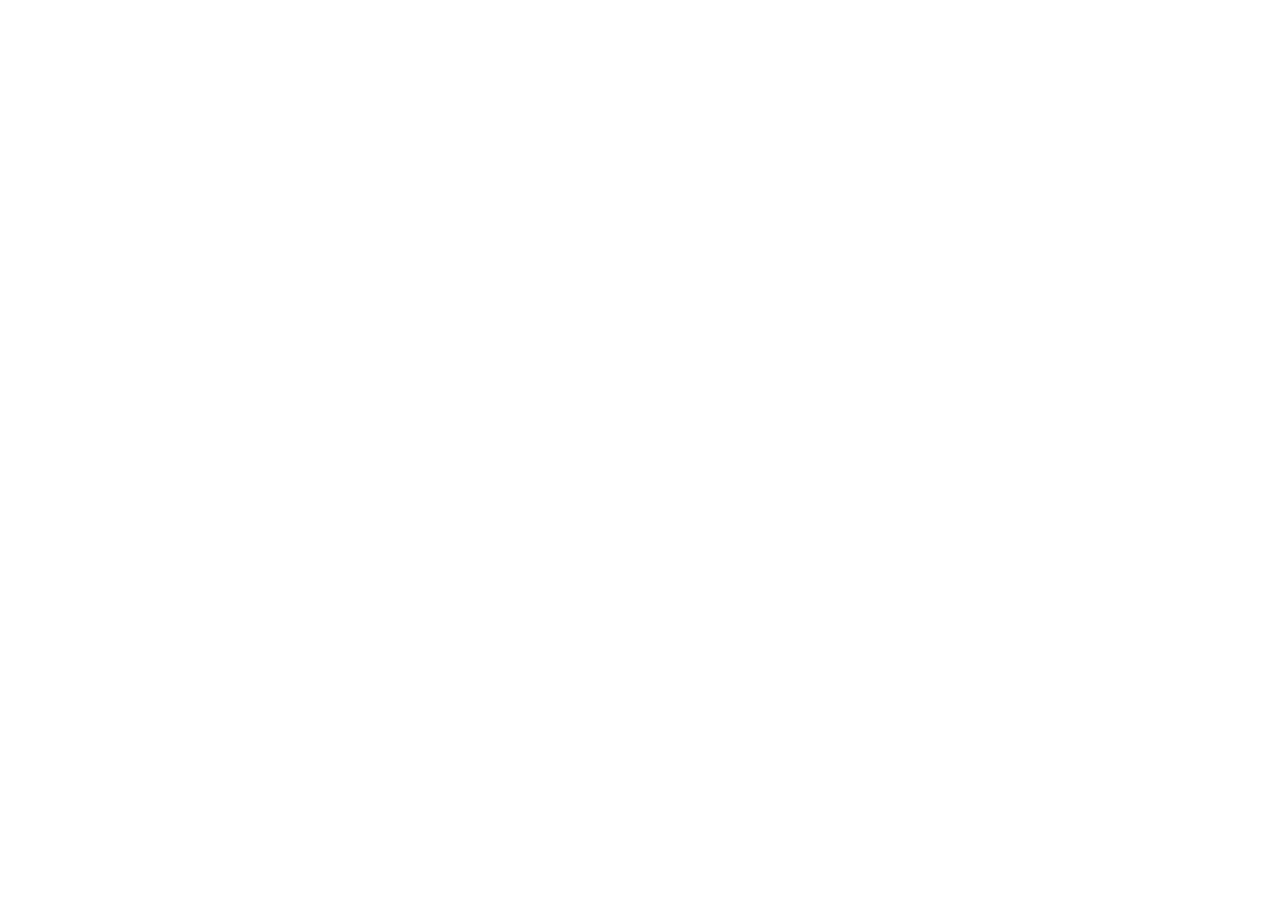
==== galerie-photo/index.html @ 988498fe "initialisation des projets" ====
<!DOCTYPE html>
<html lang="en">
<head>
    <meta charset="UTF-8">
    <meta name="viewport" content="width=device-width, initial-scale=1.0">
    <title>Galerie | Photos</title>
</head>
<body>
    
</body>
</html>
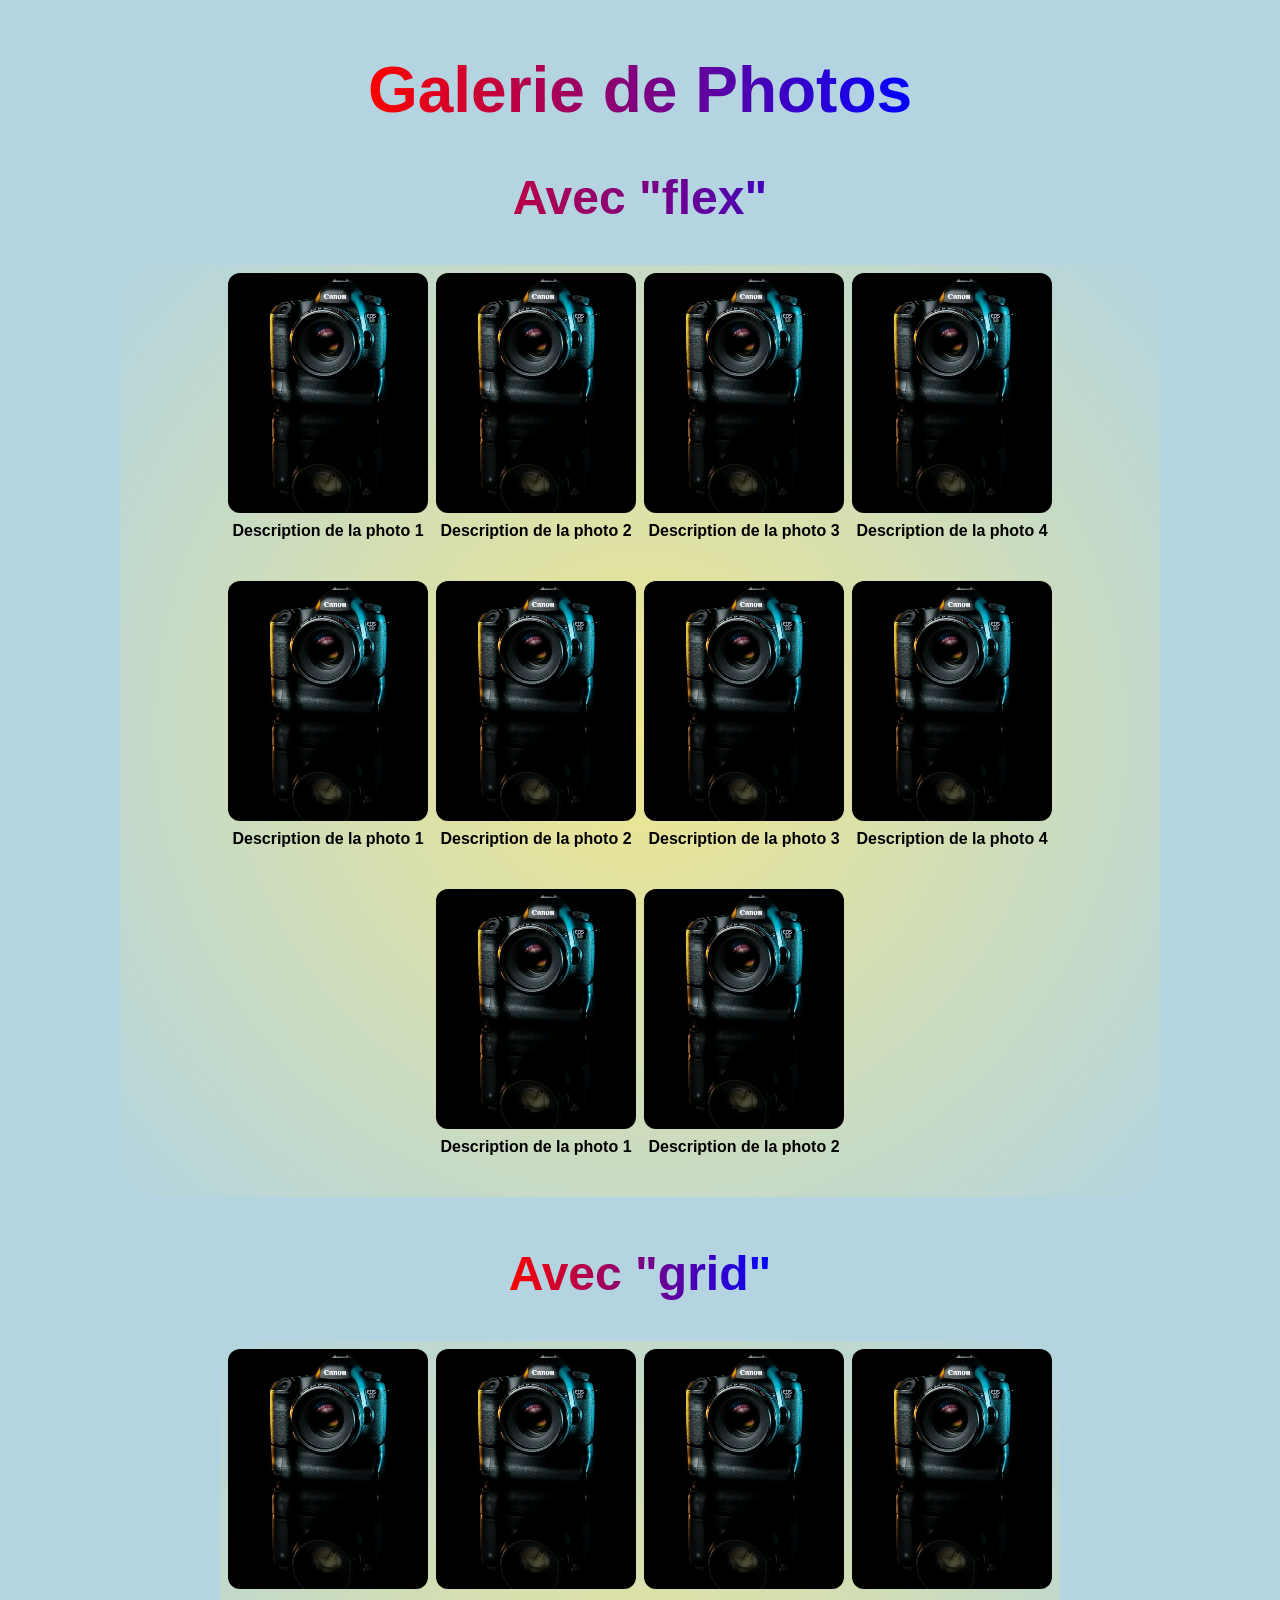
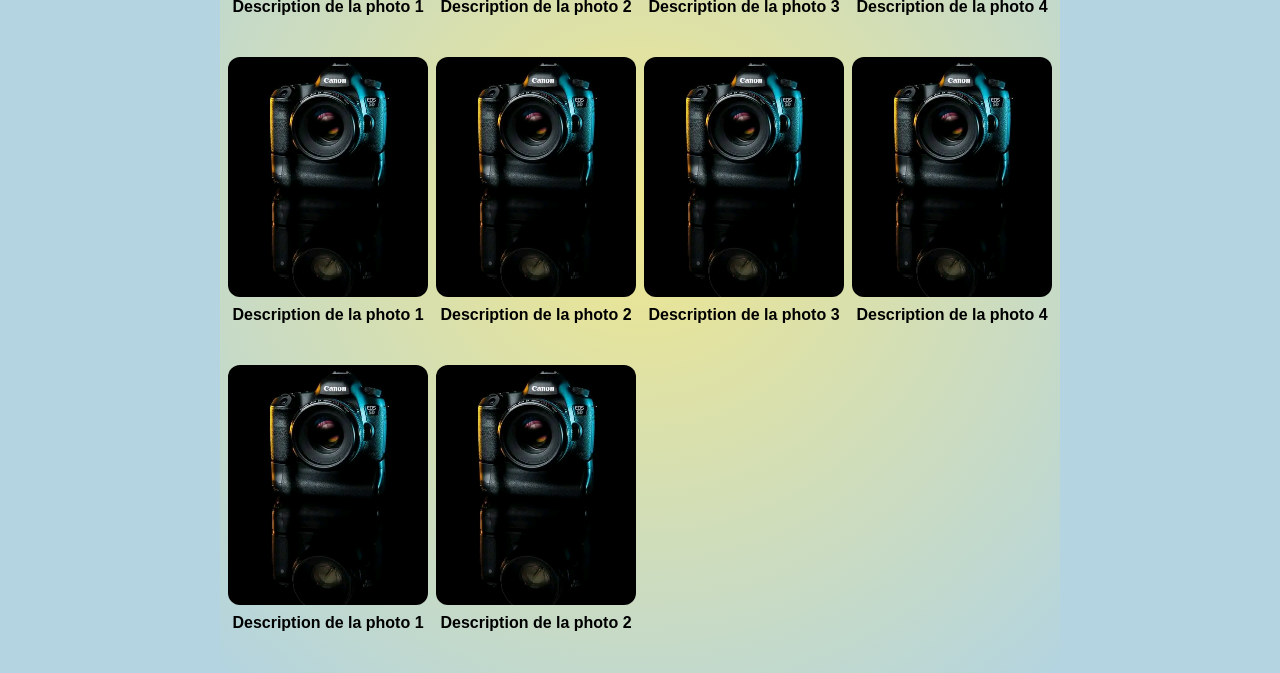
==== commit bdd6190d: "finalisation du projet galerie photo" ====
--- a/galerie-photo/index.html
+++ b/galerie-photo/index.html
@@ -4,8 +4,100 @@
     <meta charset="UTF-8">
     <meta name="viewport" content="width=device-width, initial-scale=1.0">
     <title>Galerie | Photos</title>
+    <link rel="stylesheet" href="style.css">
 </head>
 <body>
-    
+  <div class="title">
+    <h1>Galerie de Photos</h1>
+    <h2>Avec "flex"</h2>
+  </div>
+  <div class="conteneur">
+   <div class="photo">
+      <img src="assets/images/cmr.jpg" alt="Photo 1">
+      <div class="desc">Description de la photo 1</div>
+    </div>
+    <div class="photo">
+      <img src="assets/images/cmr.jpg" alt="Photo 2">
+      <div class="desc">Description de la photo 2</div>
+    </div>
+    <div class="photo">
+      <img src="assets/images/cmr.jpg" alt="Photo 3">
+      <div class="desc">Description de la photo 3</div>
+    </div>
+    <div class="photo">
+      <img src="assets/images/cmr.jpg" alt="Photo 4">
+      <div class="desc">Description de la photo 4</div>
+    </div>
+    <div class="photo">
+      <img src="assets/images/cmr.jpg" alt="Photo 1">
+      <div class="desc">Description de la photo 1</div>
+    </div>
+    <div class="photo">
+      <img src="assets/images/cmr.jpg" alt="Photo 2">
+      <div class="desc">Description de la photo 2</div>
+    </div>
+    <div class="photo">
+      <img src="assets/images/cmr.jpg" alt="Photo 3">
+      <div class="desc">Description de la photo 3</div>
+    </div>
+    <div class="photo">
+      <img src="assets/images/cmr.jpg" alt="Photo 4">
+      <div class="desc">Description de la photo 4</div>
+    </div>
+      <div class="photo">
+      <img src="assets/images/cmr.jpg" alt="Photo 1">
+      <div class="desc">Description de la photo 1</div>
+    </div>
+    <div class="photo">
+      <img src="assets/images/cmr.jpg" alt="Photo 2">
+      <div class="desc">Description de la photo 2</div>
+    </div>
+  </div> 
+
+  <div class="title">
+    <h2>Avec "grid"</h2>
+  </div>
+  <div class="conteneur2">
+   <div class="photo">
+      <img src="assets/images/cmr.jpg" alt="Photo 1">
+      <div class="desc">Description de la photo 1</div>
+    </div>
+    <div class="photo">
+      <img src="assets/images/cmr.jpg" alt="Photo 2">
+      <div class="desc">Description de la photo 2</div>
+    </div>
+    <div class="photo">
+      <img src="assets/images/cmr.jpg" alt="Photo 3">
+      <div class="desc">Description de la photo 3</div>
+    </div>
+    <div class="photo">
+      <img src="assets/images/cmr.jpg" alt="Photo 4">
+      <div class="desc">Description de la photo 4</div>
+    </div>
+    <div class="photo">
+      <img src="assets/images/cmr.jpg" alt="Photo 1">
+      <div class="desc">Description de la photo 1</div>
+    </div>
+    <div class="photo">
+      <img src="assets/images/cmr.jpg" alt="Photo 2">
+      <div class="desc">Description de la photo 2</div>
+    </div>
+    <div class="photo">
+      <img src="assets/images/cmr.jpg" alt="Photo 3">
+      <div class="desc">Description de la photo 3</div>
+    </div>
+    <div class="photo">
+      <img src="assets/images/cmr.jpg" alt="Photo 4">
+      <div class="desc">Description de la photo 4</div>
+    </div>
+      <div class="photo">
+      <img src="assets/images/cmr.jpg" alt="Photo 1">
+      <div class="desc">Description de la photo 1</div>
+    </div>
+    <div class="photo">
+      <img src="assets/images/cmr.jpg" alt="Photo 2">
+      <div class="desc">Description de la photo 2</div>
+    </div>
+  </div> 
 </body>
 </html>
--- a/galerie-photo/style.css
+++ b/galerie-photo/style.css
@@ -0,0 +1,126 @@
+body{
+    margin: 0;
+    padding: 0;
+    text-align: center;
+    display: flex;
+    flex-direction: column;
+    justify-content: center;
+    align-items: center;
+    background-color: #b3d4e0;
+    font-family: sans-serif;
+}
+.title{
+    font-size: 2rem;
+    font-weight: bold;
+    margin-top: 10px;
+    background: linear-gradient(to left,darkviolet,#f0e78e,blue,red);
+    background-size: 300% 100%;
+    -webkit-background-clip: text;
+    -webkit-text-fill-color: transparent;
+    background-clip: text;
+}
+.conteneur{
+    width: 80%;
+    height: 80%;
+    display: flex;
+    flex-direction: row;
+    flex-wrap: wrap;
+    justify-content: center;
+    background: radial-gradient(circle, #f0e78e,#b3d4e0);
+    gap: 8px;
+    padding: 8px;
+    border-radius: 12px;
+}
+.photo{
+    width: 200px;
+    height: 300px;
+    transition: 1s;
+}
+.photo img{
+    width: 100%;
+    height: 80%;
+    object-fit: cover;
+    border-radius: 12px;
+    background-repeat: no-repeat;
+    background-position: center;
+    background-size: cover;
+}
+.desc{
+    color:black;
+    font-size: 1rem;
+    font-weight: 800;
+    margin-top: 5px;
+}
+.conteneur2{
+    display: grid;
+    grid-template-columns: repeat(4, 1fr);
+    grid-template-rows: repeat(3, 1fr);
+    padding: 8px;
+    gap: 8px;
+    flex-wrap: wrap;
+    border-radius: 12px;
+    background: radial-gradient(circle, #f0e78e,#b3d4e0);
+
+}
+.photo:hover{
+    transform: scale(1.05);  
+    text-transform: underline;
+}
+
+@media  screen and (max-width: 350px){
+    .conteneur{
+        width: 70%;
+        height: 70%;
+        flex-direction: column;
+    } 
+    .title{
+        font-size: 1em;
+    }
+    .photo{
+        width: 100%;
+        height: 200px;
+    }
+    .conteneur2{
+       grid-template-columns: repeat(auto-fit,minmax(300px, 1fr));
+       grid-template-rows: auto;
+}
+}
+
+@media screen and (max-width: 780px) {
+    .conteneur{
+        width: 9%;
+        flex-direction: column;
+    } 
+    .title{
+        font-size: 1em;
+    }
+    .photo{
+        width: 100%;
+    }
+    .conteneur2 img{
+      width: 90%;
+      display: grid;
+      grid-template-columns: repeat(auto-fit,minmax(300px, 1fr));
+      grid-template-rows: auto;
+}
+}
+
+@media screen and (max-width: 1024px) {
+    .conteneur{
+        width: 70%;
+        height: 70%;
+        flex-direction: column;
+    } 
+    .title{
+        font-size: 1em;
+    }
+    .photo{
+        width: 90%;
+    }
+    .conteneur2 img{
+      width: 90%;
+      display: grid;
+      grid-template-columns: repeat(3, 1fr);
+      grid-template-rows: auto;
+}
+}
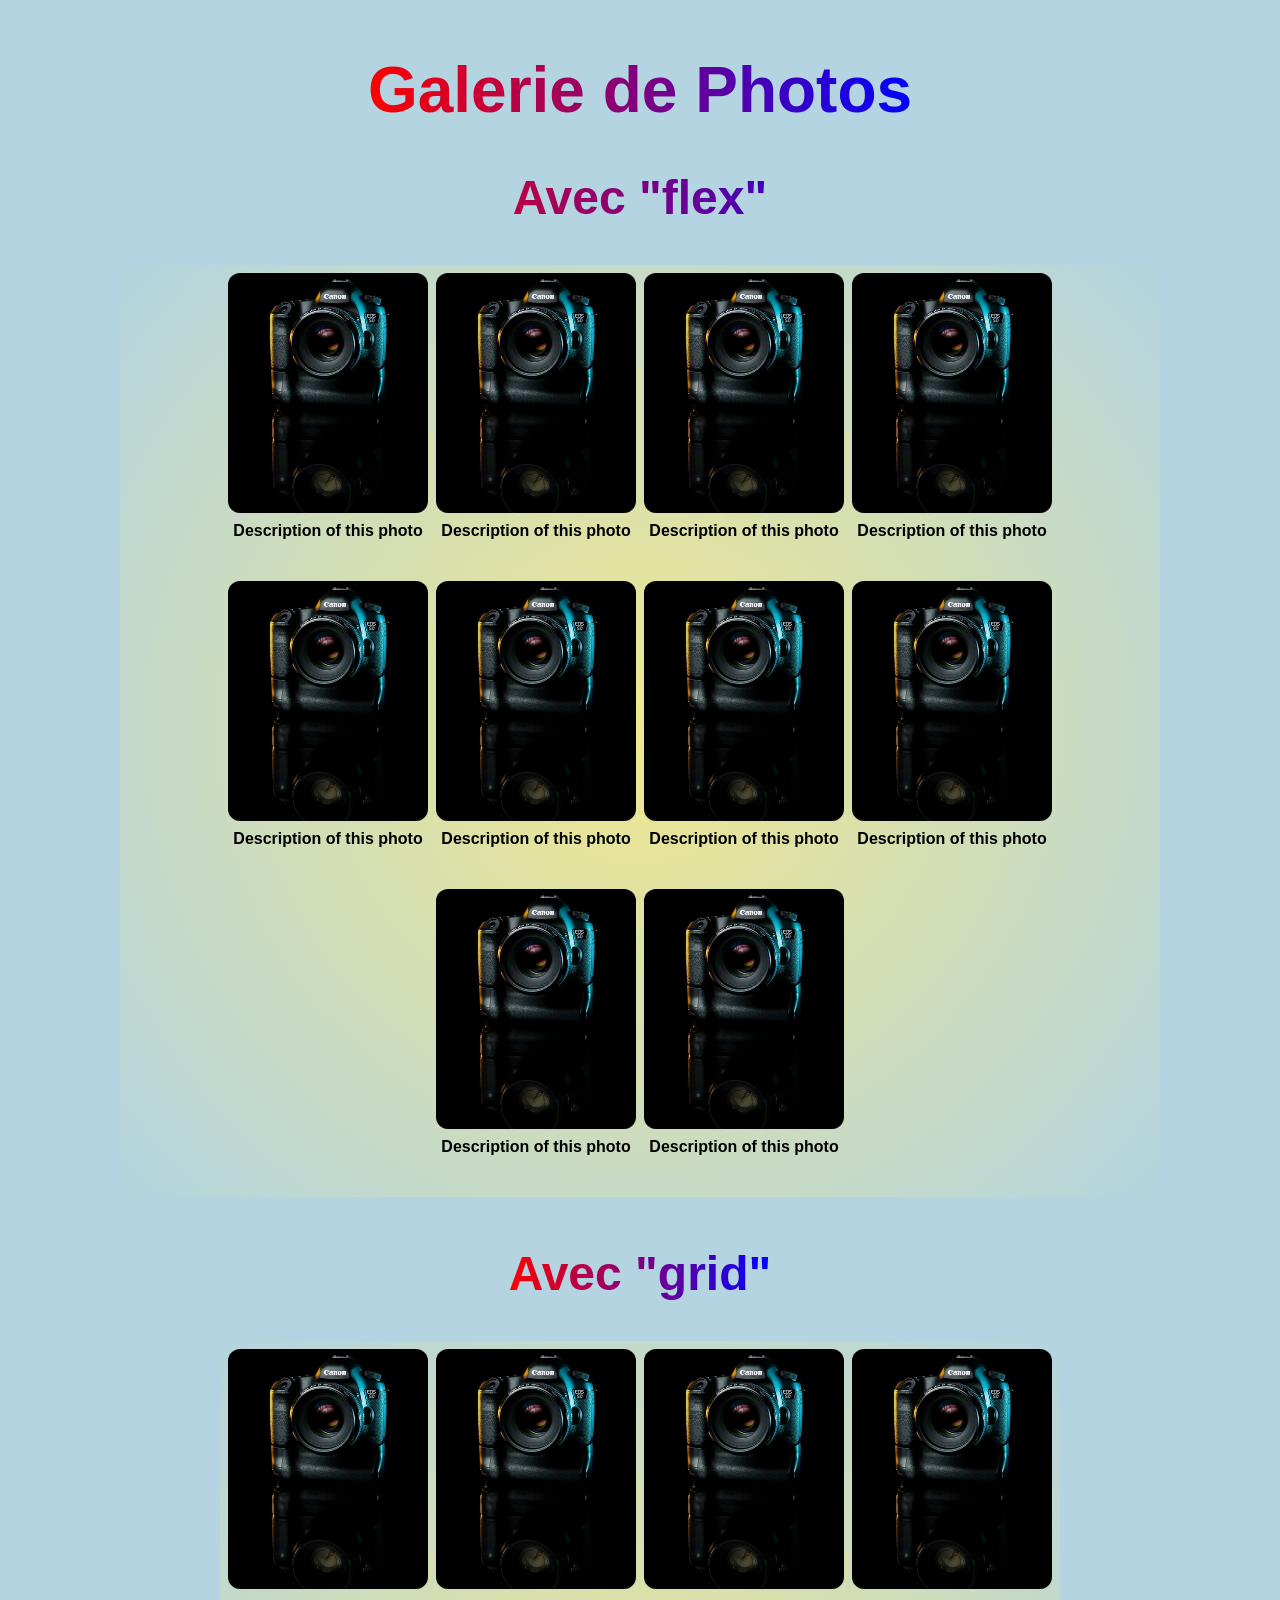
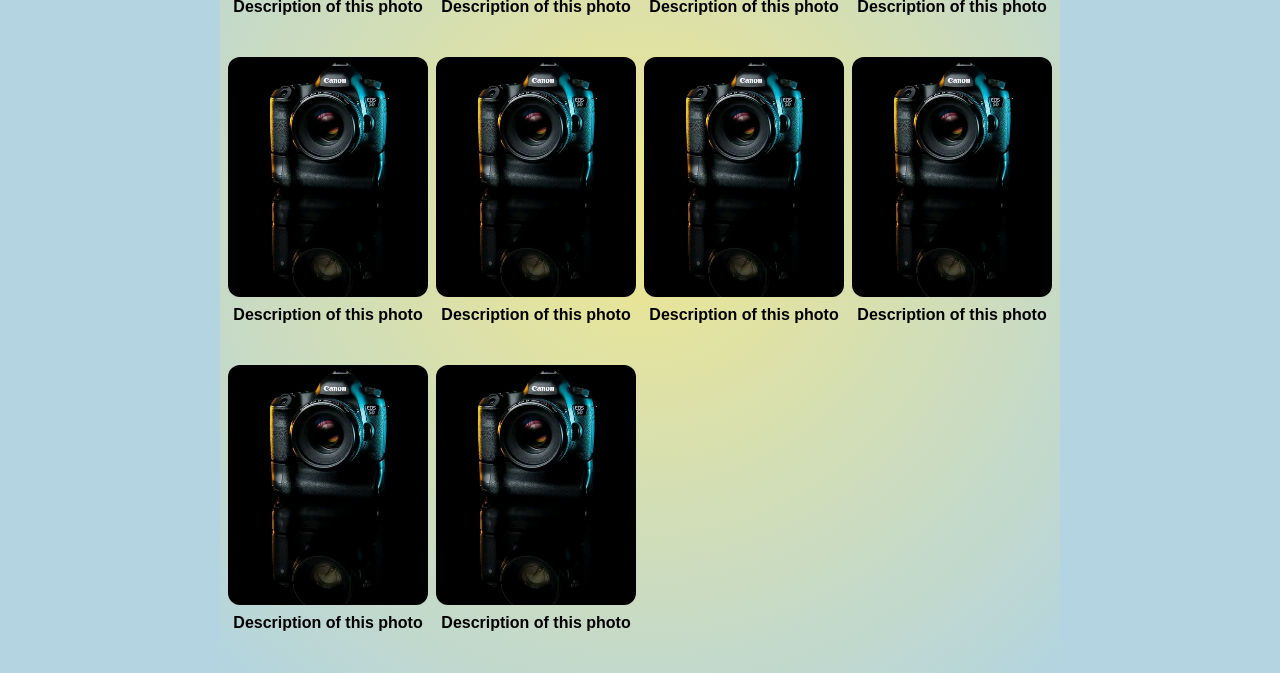
==== commit 157c442c: "finalisation du projet galerie photo3" ====
--- a/galerie-photo/index.html
+++ b/galerie-photo/index.html
@@ -14,43 +14,43 @@
   <div class="conteneur">
    <div class="photo">
       <img src="assets/images/cmr.jpg" alt="Photo 1">
-      <div class="desc">Description de la photo 1</div>
+      <div class="desc">Description of this photo</div>
     </div>
     <div class="photo">
       <img src="assets/images/cmr.jpg" alt="Photo 2">
-      <div class="desc">Description de la photo 2</div>
+      <div class="desc">Description of this photo</div>
     </div>
     <div class="photo">
       <img src="assets/images/cmr.jpg" alt="Photo 3">
-      <div class="desc">Description de la photo 3</div>
+      <div class="desc">Description of this photo</div>
     </div>
     <div class="photo">
       <img src="assets/images/cmr.jpg" alt="Photo 4">
-      <div class="desc">Description de la photo 4</div>
+      <div class="desc">Description of this photo</div>
     </div>
     <div class="photo">
       <img src="assets/images/cmr.jpg" alt="Photo 1">
-      <div class="desc">Description de la photo 1</div>
+      <div class="desc">Description of this photo</div>
     </div>
     <div class="photo">
       <img src="assets/images/cmr.jpg" alt="Photo 2">
-      <div class="desc">Description de la photo 2</div>
+      <div class="desc">Description of this photo</div>
     </div>
     <div class="photo">
       <img src="assets/images/cmr.jpg" alt="Photo 3">
-      <div class="desc">Description de la photo 3</div>
+      <div class="desc">Description of this photo</div>
     </div>
     <div class="photo">
       <img src="assets/images/cmr.jpg" alt="Photo 4">
-      <div class="desc">Description de la photo 4</div>
+      <div class="desc">Description of this photo</div>
     </div>
       <div class="photo">
       <img src="assets/images/cmr.jpg" alt="Photo 1">
-      <div class="desc">Description de la photo 1</div>
+      <div class="desc">Description of this photo</div>
     </div>
     <div class="photo">
       <img src="assets/images/cmr.jpg" alt="Photo 2">
-      <div class="desc">Description de la photo 2</div>
+      <div class="desc">Description of this photo</div>
     </div>
   </div> 
 
@@ -60,43 +60,43 @@
   <div class="conteneur2">
    <div class="photo">
       <img src="assets/images/cmr.jpg" alt="Photo 1">
-      <div class="desc">Description de la photo 1</div>
+      <div class="desc">Description of this photo</div>
     </div>
     <div class="photo">
       <img src="assets/images/cmr.jpg" alt="Photo 2">
-      <div class="desc">Description de la photo 2</div>
+      <div class="desc">Description of this photo</div>
     </div>
     <div class="photo">
       <img src="assets/images/cmr.jpg" alt="Photo 3">
-      <div class="desc">Description de la photo 3</div>
+      <div class="desc">Description of this photo</div>
     </div>
     <div class="photo">
       <img src="assets/images/cmr.jpg" alt="Photo 4">
-      <div class="desc">Description de la photo 4</div>
+      <div class="desc">Description of this photo</div>
     </div>
     <div class="photo">
       <img src="assets/images/cmr.jpg" alt="Photo 1">
-      <div class="desc">Description de la photo 1</div>
+      <div class="desc">Description of this photo</div>
     </div>
     <div class="photo">
       <img src="assets/images/cmr.jpg" alt="Photo 2">
-      <div class="desc">Description de la photo 2</div>
+      <div class="desc">Description of this photo</div>
     </div>
     <div class="photo">
       <img src="assets/images/cmr.jpg" alt="Photo 3">
-      <div class="desc">Description de la photo 3</div>
+      <div class="desc">Description of this photo</div>
     </div>
     <div class="photo">
       <img src="assets/images/cmr.jpg" alt="Photo 4">
-      <div class="desc">Description de la photo 4</div>
+      <div class="desc">Description of this photo</div>
     </div>
       <div class="photo">
       <img src="assets/images/cmr.jpg" alt="Photo 1">
-      <div class="desc">Description de la photo 1</div>
+      <div class="desc">Description of this photo</div>
     </div>
     <div class="photo">
       <img src="assets/images/cmr.jpg" alt="Photo 2">
-      <div class="desc">Description de la photo 2</div>
+      <div class="desc">Description of this photo</div>
     </div>
   </div> 
 </body>
--- a/galerie-photo/style.css
+++ b/galerie-photo/style.css
@@ -86,7 +86,7 @@
 }
 }
 
-@media screen and (max-width: 780px) {
+@media screen and (max-width: 768px) {
     .conteneur{
         width: 9%;
         flex-direction: column;
@@ -97,30 +97,34 @@
     .photo{
         width: 100%;
     }
-    .conteneur2 img{
+    .conteneur2{
       width: 90%;
       display: grid;
-      grid-template-columns: repeat(auto-fit,minmax(300px, 1fr));
+      grid-template-columns: 1fr;
       grid-template-rows: auto;
 }
 }
 
 @media screen and (max-width: 1024px) {
     .conteneur{
-        width: 70%;
-        height: 70%;
-        flex-direction: column;
+       width: 80%;
+       height: 80%;
+       display: flex;
+       flex-direction: row;
+       justify-content: center;
     } 
     .title{
         font-size: 1em;
     }
-    .photo{
-        width: 90%;
+    .photo img{
+        width: 100%;  
     }
-    .conteneur2 img{
+    .conteneur2 {
       width: 90%;
       display: grid;
-      grid-template-columns: repeat(3, 1fr);
+      grid-template-columns: repeat(2, 1fr);
       grid-template-rows: auto;
+      gap: 2px;
+      padding: 5px;
 }
 }
